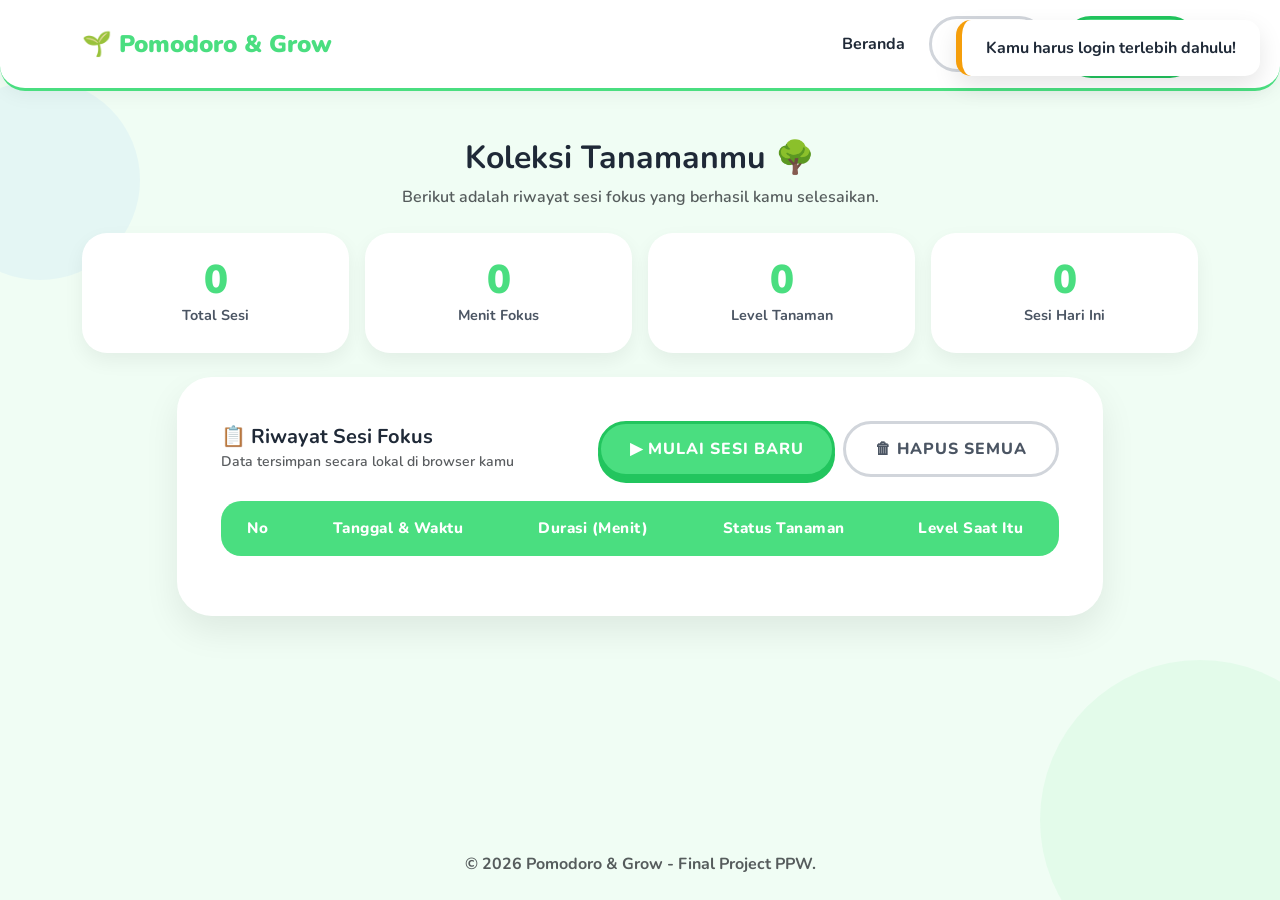
==== koleksi.html @ cd2aacfe "update terbaru project" ====
<!DOCTYPE html>
<html lang="id">
<head>
    <meta charset="UTF-8">
    <meta name="viewport" content="width=device-width, initial-scale=1.0">
    <title>Koleksi Saya - Pomodoro & Grow</title>
    <!-- Framework Bootstrap 5 -->
    <link href="https://cdn.jsdelivr.net/npm/bootstrap@5.3.0/dist/css/bootstrap.min.css" rel="stylesheet">
    <!-- Google Fonts: Nunito -->
    <link href="https://fonts.googleapis.com/css2?family=Nunito:wght@400;600;800;900&display=swap" rel="stylesheet">

    <style>
        /* =========================================
           CSS EKSTERNAL KUSTOM (TEMA PLAYFUL UI)
           ========================================= */
        :root {
            --bg-color: #F0FDF4;
            --primary-playful: #4ADE80;
            --secondary-playful: #FBBF24;
            --accent-playful: #60A5FA;
            --text-dark: #1F2937;
            --text-light: #4B5563;
        }

        body {
            font-family: 'Nunito', sans-serif;
            background-color: var(--bg-color);
            color: var(--text-dark);
            min-height: 100vh;
            display: flex;
            flex-direction: column;
            overflow-x: hidden;
        }

        /* Navbar */
        .navbar-playful {
            background-color: white !important;
            box-shadow: 0 4px 20px rgba(0,0,0,0.05);
            border-bottom: 3px solid var(--primary-playful);
            padding: 1rem 2rem;
            border-radius: 0 0 25px 25px;
        }
        .navbar-brand {
            font-weight: 900;
            color: var(--primary-playful) !important;
            font-size: 1.5rem;
        }
        .nav-link {
            font-weight: 700;
            color: var(--text-dark) !important;
        }

        /* Card Playful */
        .playful-card {
            background: white;
            border-radius: 35px;
            box-shadow: 0 15px 35px rgba(0,0,0,0.08);
            border: 4px solid white;
            transition: transform 0.3s ease, box-shadow 0.3s ease;
            padding: 2.5rem;
        }

        /* Tombol Playful */
        .btn-primary-play {
            background-color: var(--primary-playful);
            color: white;
            border: 3px solid #22c55e;
            box-shadow: 0 6px 0 #22c55e;
            border-radius: 50px;
            font-weight: 800;
            padding: 0.8rem 1.8rem;
            text-transform: uppercase;
            letter-spacing: 1px;
            transition: all 0.3s cubic-bezier(0.68, -0.55, 0.265, 1.55);
        }
        .btn-primary-play:hover {
            transform: translateY(-6px) scale(1.05);
            box-shadow: 0 2px 0 #22c55e;
            color: white;
        }
        .btn-outline-play {
            background-color: transparent;
            color: var(--text-light);
            border: 3px solid #D1D5DB;
            border-radius: 50px;
            font-weight: 800;
            padding: 0.8rem 1.8rem;
            text-transform: uppercase;
            letter-spacing: 1px;
            transition: all 0.3s cubic-bezier(0.68, -0.55, 0.265, 1.55);
        }
        .btn-outline-play:hover {
            border-color: #9CA3AF;
            transform: scale(1.05);
        }

        .text-pastel-green { color: var(--primary-playful); }

        /* Tabel Playful */
        .table-playful {
            background-color: white;
            border-radius: 20px;
            overflow: hidden;
        }
        .table-playful thead th {
            background-color: var(--primary-playful);
            color: white;
            border: none;
            padding: 1rem 1.2rem;
            font-weight: 800;
            font-size: 0.95rem;
            letter-spacing: 0.5px;
        }
        .table-playful tbody td {
            padding: 0.9rem 1.2rem;
            vertical-align: middle;
            border-bottom: 2px solid var(--bg-color);
            font-weight: 600;
        }
        .table-playful tbody tr:last-child td {
            border-bottom: none;
        }
        .table-playful tbody tr:hover {
            background-color: #F0FDF4;
        }

        /* Kartu Statistik */
        .stat-card {
            background: white;
            border-radius: 25px;
            padding: 1.5rem;
            text-align: center;
            box-shadow: 0 8px 20px rgba(0,0,0,0.06);
            border: 3px solid transparent;
            transition: all 0.3s ease;
        }
        .stat-card:hover {
            transform: translateY(-4px);
            border-color: var(--primary-playful);
        }
        .stat-number {
            font-size: 2.5rem;
            font-weight: 900;
            color: var(--primary-playful);
            line-height: 1;
        }
        .stat-label {
            font-weight: 700;
            color: var(--text-light);
            font-size: 0.9rem;
            margin-top: 0.3rem;
        }

        /* Badge Status */
        .badge-berhasil {
            background-color: #DCFCE7;
            color: #15803D;
            border-radius: 50px;
            padding: 0.4rem 1rem;
            font-weight: 800;
            font-size: 0.85rem;
        }

        /* Empty State */
        .empty-state {
            padding: 3rem 1rem;
        }

        /* Toast Notifikasi */
        #toast-container {
            position: fixed; top: 20px; right: 20px; z-index: 9999;
        }
        .playful-toast {
            background: white;
            border-radius: 15px;
            padding: 1rem 1.5rem;
            box-shadow: 0 10px 25px rgba(0,0,0,0.1);
            border-left: 6px solid var(--primary-playful);
            font-weight: 700;
            margin-bottom: 10px;
            display: none;
            min-width: 260px;
        }

        /* Dekorasi background */
        .bg-decor {
            position: fixed;
            border-radius: 50%;
            opacity: 0.08;
            z-index: 0;
            pointer-events: none;
        }
        .bg-decor-1 {
            width: 320px; height: 320px;
            background: var(--primary-playful);
            bottom: -80px; right: -80px;
        }
        .bg-decor-2 {
            width: 200px; height: 200px;
            background: var(--accent-playful);
            top: 80px; left: -60px;
        }

        /* Animasi fade-in baris tabel */
        @keyframes fadeInRow {
            from { opacity: 0; transform: translateY(10px); }
            to   { opacity: 1; transform: translateY(0); }
        }
        .fade-in-row {
            animation: fadeInRow 0.4s ease forwards;
        }
    </style>
</head>
<body>

    <!-- Dekorasi Background -->
    <div class="bg-decor bg-decor-1"></div>
    <div class="bg-decor bg-decor-2"></div>

    <!-- ================= NAVBAR ================= -->
    <nav class="navbar navbar-expand-lg navbar-light navbar-playful mb-4">
        <div class="container">
            <a class="navbar-brand" href="index.html">🌱 Pomodoro & Grow</a>
            <button class="navbar-toggler border-0" type="button" data-bs-toggle="collapse" data-bs-target="#navbarNav" aria-controls="navbarNav" aria-expanded="false" aria-label="Toggle navigation">
                <span class="navbar-toggler-icon"></span>
            </button>
            <div class="collapse navbar-collapse justify-content-end" id="navbarNav">
                <ul class="navbar-nav align-items-center gap-3">
                    <li class="nav-item">
                        <a class="nav-link fw-bold" href="index.html">Beranda</a>
                    </li>
                    <li class="nav-item auth-required d-none">
                        <a class="nav-link fw-bold" href="timer.html">Mulai Fokus</a>
                    </li>
                    <li class="nav-item auth-required d-none">
                        <a class="nav-link fw-bold" href="koleksi.html">Koleksi Saya</a>
                    </li>
                    <li class="nav-item no-auth">
                        <a href="login.html" class="btn btn-outline-play px-4">Masuk</a>
                    </li>
                    <li class="nav-item no-auth">
                        <a href="register.html" class="btn btn-primary-play">Daftar</a>
                    </li>
                    <li class="nav-item auth-required d-none">
                        <button class="btn btn-outline-danger rounded-pill fw-bold" onclick="logout()">Keluar</button>
                    </li>
                </ul>
            </div>
        </div>
    </nav>

    <!-- Toast Notifikasi -->
    <div id="toast-container">
        <div id="app-toast" class="playful-toast">Pesan di sini</div>
    </div>

    <!-- ================= KONTEN UTAMA ================= -->
    <main class="container flex-grow-1 py-4" style="position: relative; z-index: 1;">

        <!-- Header Halaman -->
        <div class="text-center mb-4">
            <h2 class="fw-bold">Koleksi Tanamanmu 🌳</h2>
            <p class="text-muted fw-semibold">Berikut adalah riwayat sesi fokus yang berhasil kamu selesaikan.</p>
        </div>

        <!-- Kartu Statistik Ringkasan -->
        <div class="row g-3 mb-4" id="stats-section">
            <div class="col-6 col-md-3">
                <div class="stat-card">
                    <div class="stat-number" id="stat-total">0</div>
                    <div class="stat-label">Total Sesi</div>
                </div>
            </div>
            <div class="col-6 col-md-3">
                <div class="stat-card">
                    <div class="stat-number" id="stat-minutes">0</div>
                    <div class="stat-label">Menit Fokus</div>
                </div>
            </div>
            <div class="col-6 col-md-3">
                <div class="stat-card">
                    <div class="stat-number" id="stat-level">0</div>
                    <div class="stat-label">Level Tanaman</div>
                </div>
            </div>
            <div class="col-6 col-md-3">
                <div class="stat-card">
                    <div class="stat-number" id="stat-today">0</div>
                    <div class="stat-label">Sesi Hari Ini</div>
                </div>
            </div>
        </div>

        <!-- Tabel Riwayat Sesi -->
        <div class="row justify-content-center">
            <div class="col-lg-10">
                <div class="playful-card">

                    <!-- Header Tabel + Tombol Aksi -->
                    <div class="d-flex justify-content-between align-items-center mb-4 flex-wrap gap-3">
                        <div>
                            <h5 class="fw-bold mb-0">📋 Riwayat Sesi Fokus</h5>
                            <small class="text-muted fw-semibold">Data tersimpan secara lokal di browser kamu</small>
                        </div>
                        <div class="d-flex gap-2">
                            <a href="timer.html" class="btn btn-primary-play">
                                ▶ Mulai Sesi Baru
                            </a>
                            <button class="btn btn-outline-play" onclick="confirmClearHistory()">
                                🗑 Hapus Semua
                            </button>
                        </div>
                    </div>

                    <!-- Elemen Wajib HTML: Table (Riwayat waktu, durasi, status) -->
                    <div class="table-responsive">
                        <table class="table table-hover table-playful text-center">
                            <thead>
                                <tr>
                                    <th scope="col">No</th>
                                    <th scope="col">Tanggal &amp; Waktu</th>
                                    <th scope="col">Durasi (Menit)</th>
                                    <th scope="col">Status Tanaman</th>
                                    <th scope="col">Level Saat Itu</th>
                                </tr>
                            </thead>
                            <tbody id="history-table-body">
                                <!-- Baris akan di-generate via JavaScript -->
                            </tbody>
                        </table>
                    </div>

                </div>
            </div>
        </div>

    </main>

    <!-- Footer -->
    <footer class="mt-auto py-4 text-center" style="position: relative; z-index: 1;">
        <p class="fw-bold text-muted mb-0">© 2026 Pomodoro & Grow - Final Project PPW.</p>
    </footer>

    <!-- Bootstrap JS -->
    <script src="https://cdn.jsdelivr.net/npm/bootstrap@5.3.0/dist/js/bootstrap.bundle.min.js"></script>

    <script>
        /* =========================================
           BLOK 2: PROTEKSI HALAMAN & SESI
           Jika user belum login, redirect ke login.html
           ========================================= */
        function checkAuth() {
            const activeUser = JSON.parse(localStorage.getItem('activeUser'));
            if (!activeUser) {
                showToast('Kamu harus login terlebih dahulu!', '#F59E0B');
                setTimeout(() => { window.location.href = 'login.html'; }, 1500);
                return null;
            }
            return activeUser;
        }

        function updateNavbar() {
            const activeUser = JSON.parse(localStorage.getItem('activeUser'));
            if (activeUser) {
                document.querySelectorAll('.no-auth').forEach(el => el.classList.add('d-none'));
                document.querySelectorAll('.auth-required').forEach(el => el.classList.remove('d-none'));
            } else {
                document.querySelectorAll('.no-auth').forEach(el => el.classList.remove('d-none'));
                document.querySelectorAll('.auth-required').forEach(el => el.classList.add('d-none'));
            }
        }

        function logout() {
            localStorage.removeItem('activeUser');
            showToast('Berhasil keluar.');
            setTimeout(() => { window.location.href = 'index.html'; }, 1500);
        }

        function showToast(message, color = 'var(--primary-playful)') {
            const toast = document.getElementById('app-toast');
            toast.textContent = message;
            toast.style.borderLeftColor = color;
            toast.style.display = 'block';
            setTimeout(() => { toast.style.display = 'none'; }, 3500);
        }

        /* =========================================
           RENDER TABEL RIWAYAT SESI
           Mengambil data dari localStorage dan
           menampilkannya ke dalam elemen <table>
           ========================================= */
        function renderHistoryTable() {
            const activeUser = JSON.parse(localStorage.getItem('activeUser'));
            const historyBody = document.getElementById('history-table-body');
            if (!activeUser) return;

            let history = JSON.parse(localStorage.getItem(`history_${activeUser.email}`)) || [];

            // Tampilkan empty state jika belum ada riwayat
            if (history.length === 0) {
                historyBody.innerHTML = `
                    <tr>
                        <td colspan="5">
                            <div class="empty-state">
                                <div class="fs-1 mb-3">🪴</div>
                                <p class="fw-bold text-muted fs-5 mb-2">Belum ada tanaman yang ditanam.</p>
                                <p class="text-muted">Selesaikan sesi fokus pertamamu untuk mulai mengisi koleksi!</p>
                                <a href="timer.html" class="btn btn-primary-play mt-2">Mulai Sesi Pertama</a>
                            </div>
                        </td>
                    </tr>`;
                return;
            }

            // Generate baris tabel dari data riwayat (terbaru di atas)
            historyBody.innerHTML = '';
            const reversed = [...history].reverse();

            reversed.forEach((record, index) => {
                // Tentukan label level berdasarkan nomor urut sesi (dari data asli)
                const sessionNumber = history.length - index;
                const levelLabel    = getLevelLabel(sessionNumber);

                const tr = document.createElement('tr');
                tr.classList.add('fade-in-row');
                tr.style.animationDelay = `${index * 0.05}s`;
                tr.innerHTML = `
                    <td class="fw-bold text-muted">${index + 1}</td>
                    <td>${record.date}</td>
                    <td>
                        <span class="badge bg-light text-dark border fw-bold px-3 py-2">
                            ⏱ ${record.duration} Menit
                        </span>
                    </td>
                    <td>
                        <span class="badge-berhasil">
                            ${record.status} 🌱
                        </span>
                    </td>
                    <td>
                        <span class="fw-bold text-pastel-green">${levelLabel}</span>
                    </td>
                `;
                historyBody.appendChild(tr);
            });
        }

        /* --- Tentukan label level berdasarkan jumlah sesi saat itu --- */
        function getLevelLabel(sessionCount) {
            if (sessionCount === 0)                          return 'Level 0 🪴';
            if (sessionCount === 1)                          return 'Level 1 🌰';
            if (sessionCount >= 2 && sessionCount <= 3)      return 'Level 2 🌿';
            return 'Level 3 🌳';
        }

        /* =========================================
           UPDATE KARTU STATISTIK RINGKASAN
           ========================================= */
        function updateStats() {
            const activeUser = JSON.parse(localStorage.getItem('activeUser'));
            if (!activeUser) return;

            const history = JSON.parse(localStorage.getItem(`history_${activeUser.email}`)) || [];
            const today   = new Date().toLocaleDateString('id-ID');

            // Hitung sesi hari ini
            const todayCount = history.filter(r => r.date.startsWith(today)).length;

            // Hitung level tanaman saat ini
            const sessions = activeUser.completedSessions;
            let level = 0;
            if (sessions === 1)               level = 1;
            else if (sessions >= 2 && sessions <= 3) level = 2;
            else if (sessions >= 4)           level = 3;

            document.getElementById('stat-total').textContent   = history.length;
            document.getElementById('stat-minutes').textContent = history.length * 25;
            document.getElementById('stat-level').textContent   = level;
            document.getElementById('stat-today').textContent   = todayCount;
        }

        /* =========================================
           HAPUS SEMUA RIWAYAT
           ========================================= */
        function confirmClearHistory() {
            const activeUser = JSON.parse(localStorage.getItem('activeUser'));
            if (!activeUser) return;

            const history = JSON.parse(localStorage.getItem(`history_${activeUser.email}`)) || [];
            if (history.length === 0) {
                showToast('Tidak ada riwayat untuk dihapus.', '#F59E0B');
                return;
            }

            // Konfirmasi sebelum menghapus
            if (confirm('Yakin ingin menghapus semua riwayat sesi? Tindakan ini tidak bisa dibatalkan.')) {
                localStorage.removeItem(`history_${activeUser.email}`);

                // Reset completedSessions di user aktif dan database
                activeUser.completedSessions = 0;
                localStorage.setItem('activeUser', JSON.stringify(activeUser));

                let users = JSON.parse(localStorage.getItem('pomodoroUsers')) || [];
                const idx = users.findIndex(u => u.email === activeUser.email);
                if (idx !== -1) {
                    users[idx].completedSessions = 0;
                    localStorage.setItem('pomodoroUsers', JSON.stringify(users));
                }

                showToast('Semua riwayat berhasil dihapus.');
                renderHistoryTable();
                updateStats();
            }
        }

        /* =========================================
           INISIALISASI HALAMAN
           ========================================= */
        window.onload = () => {
            // BLOK 2: Cek login, redirect jika belum
            const activeUser = checkAuth();
            if (!activeUser) return;

            updateNavbar();
            renderHistoryTable();
            updateStats();
        };
    </script>
</body>
</html>
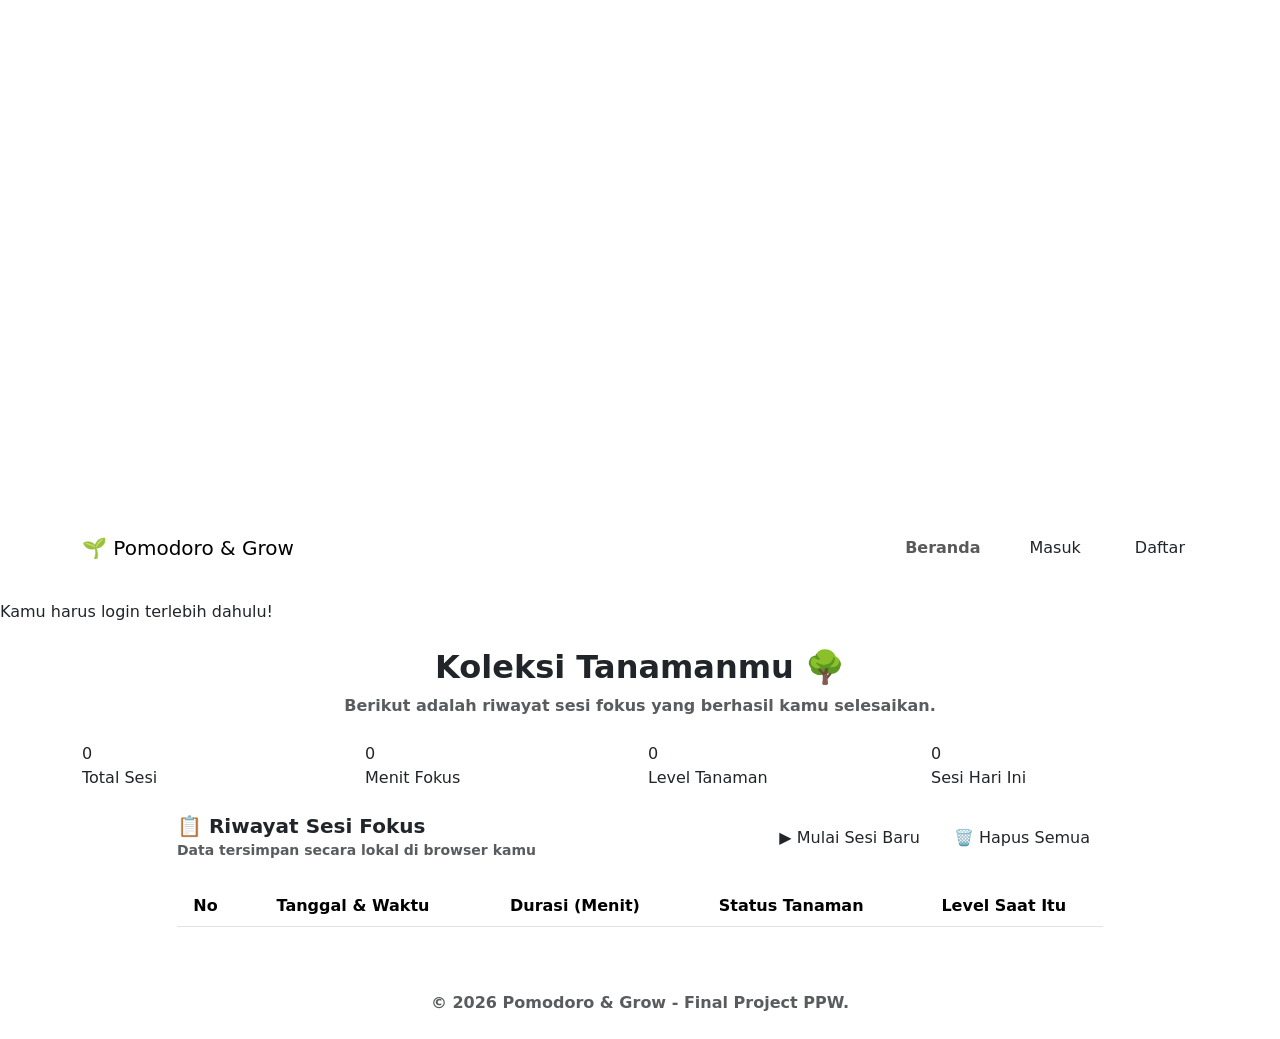
==== commit 8a264d87: "Membuat file css untuk general" ====
--- a/koleksi.html
+++ b/koleksi.html
@@ -8,206 +8,22 @@
     <link href="https://cdn.jsdelivr.net/npm/bootstrap@5.3.0/dist/css/bootstrap.min.css" rel="stylesheet">
     <!-- Google Fonts: Nunito -->
     <link href="https://fonts.googleapis.com/css2?family=Nunito:wght@400;600;800;900&display=swap" rel="stylesheet">
+    <!-- CSS Kustom Bersama -->
+    <link href="styles.css" rel="stylesheet">
 
     <style>
-        /* =========================================
-           CSS EKSTERNAL KUSTOM (TEMA PLAYFUL UI)
-           ========================================= */
-        :root {
-            --bg-color: #F0FDF4;
-            --primary-playful: #4ADE80;
-            --secondary-playful: #FBBF24;
-            --accent-playful: #60A5FA;
-            --text-dark: #1F2937;
-            --text-light: #4B5563;
-        }
-
-        body {
-            font-family: 'Nunito', sans-serif;
-            background-color: var(--bg-color);
-            color: var(--text-dark);
-            min-height: 100vh;
-            display: flex;
-            flex-direction: column;
-            overflow-x: hidden;
-        }
-
-        /* Navbar */
-        .navbar-playful {
-            background-color: white !important;
-            box-shadow: 0 4px 20px rgba(0,0,0,0.05);
-            border-bottom: 3px solid var(--primary-playful);
-            padding: 1rem 2rem;
-            border-radius: 0 0 25px 25px;
-        }
-        .navbar-brand {
-            font-weight: 900;
-            color: var(--primary-playful) !important;
-            font-size: 1.5rem;
-        }
-        .nav-link {
-            font-weight: 700;
-            color: var(--text-dark) !important;
-        }
-
-        /* Card Playful */
-        .playful-card {
-            background: white;
-            border-radius: 35px;
-            box-shadow: 0 15px 35px rgba(0,0,0,0.08);
-            border: 4px solid white;
-            transition: transform 0.3s ease, box-shadow 0.3s ease;
-            padding: 2.5rem;
-        }
-
-        /* Tombol Playful */
-        .btn-primary-play {
-            background-color: var(--primary-playful);
-            color: white;
-            border: 3px solid #22c55e;
-            box-shadow: 0 6px 0 #22c55e;
-            border-radius: 50px;
-            font-weight: 800;
-            padding: 0.8rem 1.8rem;
-            text-transform: uppercase;
-            letter-spacing: 1px;
-            transition: all 0.3s cubic-bezier(0.68, -0.55, 0.265, 1.55);
-        }
-        .btn-primary-play:hover {
-            transform: translateY(-6px) scale(1.05);
-            box-shadow: 0 2px 0 #22c55e;
-            color: white;
-        }
-        .btn-outline-play {
-            background-color: transparent;
-            color: var(--text-light);
-            border: 3px solid #D1D5DB;
-            border-radius: 50px;
-            font-weight: 800;
-            padding: 0.8rem 1.8rem;
-            text-transform: uppercase;
-            letter-spacing: 1px;
-            transition: all 0.3s cubic-bezier(0.68, -0.55, 0.265, 1.55);
-        }
-        .btn-outline-play:hover {
-            border-color: #9CA3AF;
-            transform: scale(1.05);
-        }
-
-        .text-pastel-green { color: var(--primary-playful); }
-
-        /* Tabel Playful */
-        .table-playful {
-            background-color: white;
-            border-radius: 20px;
-            overflow: hidden;
-        }
-        .table-playful thead th {
-            background-color: var(--primary-playful);
-            color: white;
-            border: none;
-            padding: 1rem 1.2rem;
-            font-weight: 800;
-            font-size: 0.95rem;
-            letter-spacing: 0.5px;
-        }
-        .table-playful tbody td {
-            padding: 0.9rem 1.2rem;
-            vertical-align: middle;
-            border-bottom: 2px solid var(--bg-color);
-            font-weight: 600;
-        }
-        .table-playful tbody tr:last-child td {
-            border-bottom: none;
-        }
-        .table-playful tbody tr:hover {
-            background-color: #F0FDF4;
-        }
-
-        /* Kartu Statistik */
-        .stat-card {
-            background: white;
-            border-radius: 25px;
-            padding: 1.5rem;
-            text-align: center;
-            box-shadow: 0 8px 20px rgba(0,0,0,0.06);
-            border: 3px solid transparent;
-            transition: all 0.3s ease;
-        }
-        .stat-card:hover {
-            transform: translateY(-4px);
-            border-color: var(--primary-playful);
-        }
-        .stat-number {
-            font-size: 2.5rem;
-            font-weight: 900;
-            color: var(--primary-playful);
-            line-height: 1;
-        }
-        .stat-label {
-            font-weight: 700;
-            color: var(--text-light);
-            font-size: 0.9rem;
-            margin-top: 0.3rem;
-        }
-
-        /* Badge Status */
-        .badge-berhasil {
-            background-color: #DCFCE7;
-            color: #15803D;
-            border-radius: 50px;
-            padding: 0.4rem 1rem;
-            font-weight: 800;
-            font-size: 0.85rem;
-        }
-
-        /* Empty State */
-        .empty-state {
-            padding: 3rem 1rem;
-        }
-
-        /* Toast Notifikasi */
-        #toast-container {
-            position: fixed; top: 20px; right: 20px; z-index: 9999;
-        }
-        .playful-toast {
-            background: white;
-            border-radius: 15px;
-            padding: 1rem 1.5rem;
-            box-shadow: 0 10px 25px rgba(0,0,0,0.1);
-            border-left: 6px solid var(--primary-playful);
-            font-weight: 700;
-            margin-bottom: 10px;
-            display: none;
-            min-width: 260px;
-        }
-
-        /* Dekorasi background */
-        .bg-decor {
-            position: fixed;
-            border-radius: 50%;
-            opacity: 0.08;
-            z-index: 0;
-            pointer-events: none;
-        }
+        /* CSS khusus halaman koleksi: posisi & warna dekorasi background */
         .bg-decor-1 {
             width: 320px; height: 320px;
             background: var(--primary-playful);
+            opacity: 0.08;
             bottom: -80px; right: -80px;
         }
         .bg-decor-2 {
             width: 200px; height: 200px;
             background: var(--accent-playful);
+            opacity: 0.08;
             top: 80px; left: -60px;
-        }
-
-        /* Animasi fade-in baris tabel */
-        @keyframes fadeInRow {
-            from { opacity: 0; transform: translateY(10px); }
-            to   { opacity: 1; transform: translateY(0); }
-        }
-        .fade-in-row {
-            animation: fadeInRow 0.4s ease forwards;
         }
     </style>
 </head>
@@ -257,14 +73,13 @@
     <!-- ================= KONTEN UTAMA ================= -->
     <main class="container flex-grow-1 py-4" style="position: relative; z-index: 1;">
 
-        <!-- Header Halaman -->
         <div class="text-center mb-4">
             <h2 class="fw-bold">Koleksi Tanamanmu 🌳</h2>
             <p class="text-muted fw-semibold">Berikut adalah riwayat sesi fokus yang berhasil kamu selesaikan.</p>
         </div>
 
         <!-- Kartu Statistik Ringkasan -->
-        <div class="row g-3 mb-4" id="stats-section">
+        <div class="row g-3 mb-4">
             <div class="col-6 col-md-3">
                 <div class="stat-card">
                     <div class="stat-number" id="stat-total">0</div>
@@ -295,20 +110,14 @@
         <div class="row justify-content-center">
             <div class="col-lg-10">
                 <div class="playful-card">
-
-                    <!-- Header Tabel + Tombol Aksi -->
                     <div class="d-flex justify-content-between align-items-center mb-4 flex-wrap gap-3">
                         <div>
                             <h5 class="fw-bold mb-0">📋 Riwayat Sesi Fokus</h5>
                             <small class="text-muted fw-semibold">Data tersimpan secara lokal di browser kamu</small>
                         </div>
                         <div class="d-flex gap-2">
-                            <a href="timer.html" class="btn btn-primary-play">
-                                ▶ Mulai Sesi Baru
-                            </a>
-                            <button class="btn btn-outline-play" onclick="confirmClearHistory()">
-                                🗑 Hapus Semua
-                            </button>
+                            <a href="timer.html" class="btn btn-primary-play">▶ Mulai Sesi Baru</a>
+                            <button class="btn btn-outline-play" onclick="confirmClearHistory()">🗑 Hapus Semua</button>
                         </div>
                     </div>
 
@@ -325,11 +134,10 @@
                                 </tr>
                             </thead>
                             <tbody id="history-table-body">
-                                <!-- Baris akan di-generate via JavaScript -->
+                                <!-- Di-generate via JavaScript -->
                             </tbody>
                         </table>
                     </div>
-
                 </div>
             </div>
         </div>
@@ -347,7 +155,6 @@
     <script>
         /* =========================================
            BLOK 2: PROTEKSI HALAMAN & SESI
-           Jika user belum login, redirect ke login.html
            ========================================= */
         function checkAuth() {
             const activeUser = JSON.parse(localStorage.getItem('activeUser'));
@@ -386,92 +193,70 @@
 
         /* =========================================
            RENDER TABEL RIWAYAT SESI
-           Mengambil data dari localStorage dan
-           menampilkannya ke dalam elemen <table>
            ========================================= */
         function renderHistoryTable() {
-            const activeUser = JSON.parse(localStorage.getItem('activeUser'));
+            const activeUser  = JSON.parse(localStorage.getItem('activeUser'));
             const historyBody = document.getElementById('history-table-body');
             if (!activeUser) return;
 
             let history = JSON.parse(localStorage.getItem(`history_${activeUser.email}`)) || [];
 
-            // Tampilkan empty state jika belum ada riwayat
             if (history.length === 0) {
                 historyBody.innerHTML = `
-                    <tr>
-                        <td colspan="5">
-                            <div class="empty-state">
-                                <div class="fs-1 mb-3">🪴</div>
-                                <p class="fw-bold text-muted fs-5 mb-2">Belum ada tanaman yang ditanam.</p>
-                                <p class="text-muted">Selesaikan sesi fokus pertamamu untuk mulai mengisi koleksi!</p>
-                                <a href="timer.html" class="btn btn-primary-play mt-2">Mulai Sesi Pertama</a>
-                            </div>
-                        </td>
-                    </tr>`;
+                    <tr><td colspan="5">
+                        <div class="empty-state">
+                            <div class="fs-1 mb-3">🪴</div>
+                            <p class="fw-bold text-muted fs-5 mb-2">Belum ada tanaman yang ditanam.</p>
+                            <p class="text-muted">Selesaikan sesi fokus pertamamu untuk mulai mengisi koleksi!</p>
+                            <a href="timer.html" class="btn btn-primary-play mt-2">Mulai Sesi Pertama</a>
+                        </div>
+                    </td></tr>`;
                 return;
             }
 
-            // Generate baris tabel dari data riwayat (terbaru di atas)
             historyBody.innerHTML = '';
             const reversed = [...history].reverse();
 
             reversed.forEach((record, index) => {
-                // Tentukan label level berdasarkan nomor urut sesi (dari data asli)
                 const sessionNumber = history.length - index;
                 const levelLabel    = getLevelLabel(sessionNumber);
-
                 const tr = document.createElement('tr');
                 tr.classList.add('fade-in-row');
                 tr.style.animationDelay = `${index * 0.05}s`;
                 tr.innerHTML = `
                     <td class="fw-bold text-muted">${index + 1}</td>
                     <td>${record.date}</td>
-                    <td>
-                        <span class="badge bg-light text-dark border fw-bold px-3 py-2">
-                            ⏱ ${record.duration} Menit
-                        </span>
-                    </td>
-                    <td>
-                        <span class="badge-berhasil">
-                            ${record.status} 🌱
-                        </span>
-                    </td>
-                    <td>
-                        <span class="fw-bold text-pastel-green">${levelLabel}</span>
-                    </td>
+                    <td><span class="badge bg-light text-dark border fw-bold px-3 py-2">⏱ ${record.duration} Menit</span></td>
+                    <td><span class="badge-berhasil">${record.status} 🌱</span></td>
+                    <td><span class="fw-bold text-pastel-green">${levelLabel}</span></td>
                 `;
                 historyBody.appendChild(tr);
             });
         }
 
-        /* --- Tentukan label level berdasarkan jumlah sesi saat itu --- */
         function getLevelLabel(sessionCount) {
-            if (sessionCount === 0)                          return 'Level 0 🪴';
-            if (sessionCount === 1)                          return 'Level 1 🌰';
-            if (sessionCount >= 2 && sessionCount <= 3)      return 'Level 2 🌿';
+            if (sessionCount === 0)                      return 'Level 0 🪴';
+            if (sessionCount === 1)                      return 'Level 1 🌰';
+            if (sessionCount >= 2 && sessionCount <= 3)  return 'Level 2 🌿';
             return 'Level 3 🌳';
         }
 
         /* =========================================
-           UPDATE KARTU STATISTIK RINGKASAN
+           UPDATE KARTU STATISTIK
            ========================================= */
         function updateStats() {
             const activeUser = JSON.parse(localStorage.getItem('activeUser'));
             if (!activeUser) return;
 
-            const history = JSON.parse(localStorage.getItem(`history_${activeUser.email}`)) || [];
-            const today   = new Date().toLocaleDateString('id-ID');
-
-            // Hitung sesi hari ini
+            const history    = JSON.parse(localStorage.getItem(`history_${activeUser.email}`)) || [];
+            const today      = new Date().toLocaleDateString('id-ID');
             const todayCount = history.filter(r => r.date.startsWith(today)).length;
 
-            // Hitung level tanaman saat ini
             const sessions = activeUser.completedSessions;
             let level = 0;
-            if (sessions === 1)               level = 1;
+            if (sessions === 1)                      level = 1;
             else if (sessions >= 2 && sessions <= 3) level = 2;
-            else if (sessions >= 4)           level = 3;
+            else if (sessions >= 4)                  level = 3;
 
             document.getElementById('stat-total').textContent   = history.length;
             document.getElementById('stat-minutes').textContent = history.length * 25;
@@ -492,11 +277,8 @@
                 return;
             }
 
-            // Konfirmasi sebelum menghapus
             if (confirm('Yakin ingin menghapus semua riwayat sesi? Tindakan ini tidak bisa dibatalkan.')) {
                 localStorage.removeItem(`history_${activeUser.email}`);
-
-                // Reset completedSessions di user aktif dan database
                 activeUser.completedSessions = 0;
                 localStorage.setItem('activeUser', JSON.stringify(activeUser));
 
@@ -517,10 +299,8 @@
            INISIALISASI HALAMAN
            ========================================= */
         window.onload = () => {
-            // BLOK 2: Cek login, redirect jika belum
             const activeUser = checkAuth();
             if (!activeUser) return;
-
             updateNavbar();
             renderHistoryTable();
             updateStats();
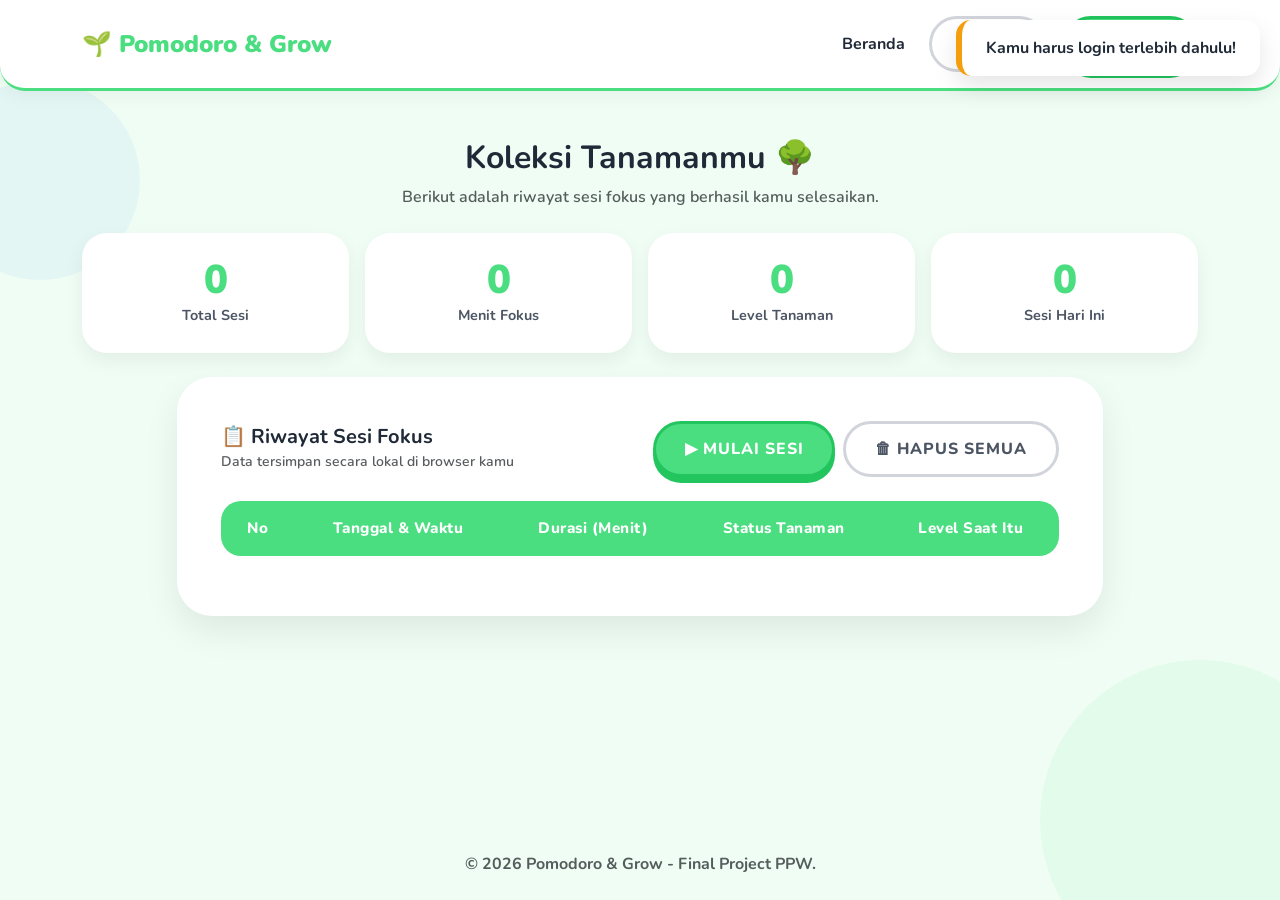
==== commit 309047d1: "Update tampilan ilustarasi tanaman dan sync bagian koleksi" ====
--- a/koleksi.html
+++ b/koleksi.html
@@ -116,7 +116,7 @@
                             <small class="text-muted fw-semibold">Data tersimpan secara lokal di browser kamu</small>
                         </div>
                         <div class="d-flex gap-2">
-                            <a href="timer.html" class="btn btn-primary-play">▶ Mulai Sesi Baru</a>
+                            <a href="timer.html" class="btn btn-primary-play">▶ Mulai Sesi</a>
                             <button class="btn btn-outline-play" onclick="confirmClearHistory()">🗑 Hapus Semua</button>
                         </div>
                     </div>
@@ -234,12 +234,17 @@
             });
         }
 
+
         function getLevelLabel(sessionCount) {
             if (sessionCount === 0)                      return 'Level 0 🪴';
             if (sessionCount === 1)                      return 'Level 1 🌰';
-            if (sessionCount >= 2 && sessionCount <= 3)  return 'Level 2 🌿';
-            return 'Level 3 🌳';
-        }
+            if (sessionCount === 2)                      return 'Level 2 🍀';
+            if (sessionCount === 3)                      return 'Level 3 🌿';
+            if (sessionCount >= 4 && sessionCount <= 5)  return 'Level 4 🌳';
+            return 'Level 5 🌲';
+        }
+
+
 
         /* =========================================
            UPDATE KARTU STATISTIK
@@ -255,8 +260,11 @@
             const sessions = activeUser.completedSessions;
             let level = 0;
             if (sessions === 1)                      level = 1;
-            else if (sessions >= 2 && sessions <= 3) level = 2;
-            else if (sessions >= 4)                  level = 3;
+            else if (sessions === 2)                 level = 2;
+            else if (sessions === 3)                 level = 3;
+            else if (sessions === 4)                 level = 4;
+            else if (sessions >= 5)                 level = 5;
+
 
             document.getElementById('stat-total').textContent   = history.length;
             document.getElementById('stat-minutes').textContent = history.length * 25;
--- a/styles.css
+++ b/styles.css
@@ -0,0 +1,375 @@
+/* =================================================================
+   STYLES.CSS — Pomodoro & Grow
+   CSS Bersama untuk semua halaman (index, register, login,
+   timer, koleksi). Dipisahkan dari inline <style> agar tidak
+   ada duplikasi kode antar file HTML.
+   ================================================================= */
+
+/* -----------------------------------------------------------------
+   1. VARIABEL & RESET DASAR
+   ----------------------------------------------------------------- */
+:root {
+    --bg-color: #F0FDF4;
+    --primary-playful: #4ADE80;
+    --secondary-playful: #FBBF24;
+    --accent-playful: #60A5FA;
+    --text-dark: #1F2937;
+    --text-light: #4B5563;
+}
+
+body {
+    font-family: 'Nunito', sans-serif;
+    background-color: var(--bg-color);
+    color: var(--text-dark);
+    min-height: 100vh;
+    display: flex;
+    flex-direction: column;
+    overflow-x: hidden;
+}
+
+/* -----------------------------------------------------------------
+   2. NAVBAR
+   ----------------------------------------------------------------- */
+.navbar-playful {
+    background-color: white !important;
+    box-shadow: 0 4px 20px rgba(0, 0, 0, 0.05);
+    border-bottom: 3px solid var(--primary-playful);
+    padding: 1rem 2rem;
+    border-radius: 0 0 25px 25px;
+}
+
+.navbar-brand {
+    font-weight: 900;
+    color: var(--primary-playful) !important;
+    font-size: 1.5rem;
+}
+
+.nav-link {
+    font-weight: 700;
+    color: var(--text-dark) !important;
+}
+
+/* -----------------------------------------------------------------
+   3. CARD PLAYFUL
+   ----------------------------------------------------------------- */
+.playful-card {
+    background: white;
+    border-radius: 35px;
+    box-shadow: 0 15px 35px rgba(0, 0, 0, 0.08);
+    border: 4px solid white;
+    transition: transform 0.3s ease, box-shadow 0.3s ease;
+    padding: 2.5rem;
+}
+
+.playful-card:hover {
+    transform: translateY(-5px);
+    box-shadow: 0 20px 40px rgba(74, 222, 128, 0.15);
+}
+
+/* -----------------------------------------------------------------
+   4. TOMBOL PLAYFUL
+   ----------------------------------------------------------------- */
+.btn-primary-play {
+    background-color: var(--primary-playful);
+    color: white;
+    border: 3px solid #22c55e;
+    box-shadow: 0 6px 0 #22c55e;
+    border-radius: 50px;
+    font-weight: 800;
+    padding: 0.8rem 1.8rem;
+    text-transform: uppercase;
+    letter-spacing: 1px;
+    transition: all 0.3s cubic-bezier(0.68, -0.55, 0.265, 1.55);
+    display: inline-block;
+    text-decoration: none;
+}
+
+.btn-primary-play:hover,
+.btn-primary-play:focus,
+.btn-primary-play:active {
+    transform: translateY(-6px) scale(1.05);
+    box-shadow: 0 2px 0 #22c55e;
+    color: white;
+    background-color: var(--primary-playful);
+    border-color: #22c55e;
+}
+
+.btn-secondary-play {
+    background-color: var(--secondary-playful);
+    color: var(--text-dark);
+    border: 3px solid #F59E0B;
+    box-shadow: 0 6px 0 #F59E0B;
+    border-radius: 50px;
+    font-weight: 800;
+    padding: 0.8rem 1.8rem;
+    text-transform: uppercase;
+    letter-spacing: 1px;
+    transition: all 0.3s cubic-bezier(0.68, -0.55, 0.265, 1.55);
+    display: inline-block;
+    text-decoration: none;
+}
+
+.btn-secondary-play:hover,
+.btn-secondary-play:focus,
+.btn-secondary-play:active {
+    transform: translateY(-6px) scale(1.05);
+    box-shadow: 0 2px 0 #F59E0B;
+    color: var(--text-dark);
+    background-color: var(--secondary-playful);
+    border-color: #F59E0B;
+}
+
+.btn-outline-play {
+    background-color: transparent;
+    color: var(--text-light);
+    border: 3px solid #D1D5DB;
+    border-radius: 50px;
+    font-weight: 800;
+    padding: 0.8rem 1.8rem;
+    text-transform: uppercase;
+    letter-spacing: 1px;
+    transition: all 0.3s cubic-bezier(0.68, -0.55, 0.265, 1.55);
+    display: inline-block;
+    text-decoration: none;
+}
+
+.btn-outline-play:hover {
+    border-color: #9CA3AF;
+    transform: scale(1.05);
+    color: var(--text-light);
+}
+
+/* -----------------------------------------------------------------
+   5. INPUT FORM PLAYFUL
+   ----------------------------------------------------------------- */
+.form-control-play {
+    border-radius: 20px;
+    padding: 1rem 1.5rem;
+    border: 3px solid #E5E7EB;
+    font-weight: 600;
+    background-color: #F9FAFB;
+    transition: all 0.3s ease;
+}
+
+.form-control-play:focus {
+    border-color: var(--accent-playful);
+    box-shadow: 0 0 0 0.25rem rgba(96, 165, 250, 0.25);
+    background-color: white;
+    outline: none;
+}
+
+/* -----------------------------------------------------------------
+   6. TIPOGRAFI UTILITAS
+   ----------------------------------------------------------------- */
+.text-hero {
+    font-weight: 900;
+    color: var(--text-dark);
+    line-height: 1.2;
+}
+
+.text-pastel-green {
+    color: var(--primary-playful);
+}
+
+/* -----------------------------------------------------------------
+   7. TOAST NOTIFIKASI
+   ----------------------------------------------------------------- */
+#toast-container {
+    position: fixed;
+    top: 20px;
+    right: 20px;
+    z-index: 9999;
+}
+
+.playful-toast {
+    background: white;
+    border-radius: 15px;
+    padding: 1rem 1.5rem;
+    box-shadow: 0 10px 25px rgba(0, 0, 0, 0.1);
+    border-left: 6px solid var(--primary-playful);
+    font-weight: 700;
+    margin-bottom: 10px;
+    display: none;
+    min-width: 260px;
+}
+
+/* -----------------------------------------------------------------
+   8. DEKORASI BACKGROUND (Lingkaran Pastel)
+   ----------------------------------------------------------------- */
+.bg-decor {
+    position: fixed;
+    border-radius: 50%;
+    z-index: 0;
+    pointer-events: none;
+}
+
+/* -----------------------------------------------------------------
+   9. ANIMASI
+   ----------------------------------------------------------------- */
+@keyframes popIn {
+    0%   { transform: scale(0.5); opacity: 0; }
+    80%  { transform: scale(1.1); }
+    100% { transform: scale(1);   opacity: 1; }
+}
+
+@keyframes bouncy {
+    0%, 100% { transform: translateY(0) scale(1); }
+    30%      { transform: translateY(-18px) scale(1.05); }
+    60%      { transform: translateY(-8px) scale(1.02); }
+}
+
+@keyframes fadeInRow {
+    from { opacity: 0; transform: translateY(10px); }
+    to   { opacity: 1; transform: translateY(0); }
+}
+
+.animate-pop    { animation: popIn 0.8s ease forwards; }
+.animate-bouncy { animation: bouncy 0.9s ease forwards; }
+.fade-in-row    { animation: fadeInRow 0.4s ease forwards; }
+
+/* -----------------------------------------------------------------
+   10. AREA VIDEO (index.html)
+   ----------------------------------------------------------------- */
+.video-container {
+    border-radius: 30px;
+    overflow: hidden;
+    box-shadow: 0 15px 30px rgba(0, 0, 0, 0.1);
+    border: 6px solid white;
+}
+
+/* -----------------------------------------------------------------
+   11. TIMER DISPLAY (timer.html)
+   ----------------------------------------------------------------- */
+.timer-display {
+    font-size: 5rem;
+    font-weight: 900;
+    color: var(--text-dark);
+    background: #F3F4F6;
+    border-radius: 30px;
+    padding: 1rem;
+    margin: 1.5rem 0;
+    border: 4px dashed #D1D5DB;
+    letter-spacing: 4px;
+    transition: all 0.3s ease;
+}
+
+.timer-display.running {
+    border-color: var(--primary-playful);
+    background: #f0fdf4;
+    color: #16a34a;
+}
+
+.timer-display.paused {
+    border-color: var(--secondary-playful);
+    background: #fffbeb;
+}
+
+/* Ilustrasi Tanaman */
+.plant-illustration {
+    width: 220px;
+    height: 220px;
+    margin: 0 auto;
+    overflow: visible;
+    transition: all 0.6s cubic-bezier(0.68, -0.55, 0.265, 1.55);
+}
+
+/* Level Badge */
+.level-badge {
+    display: inline-block;
+    background: linear-gradient(135deg, var(--primary-playful), #22c55e);
+    color: white;
+    border-radius: 50px;
+    padding: 0.4rem 1.2rem;
+    font-weight: 800;
+    font-size: 0.9rem;
+    letter-spacing: 1px;
+    margin-bottom: 0.5rem;
+}
+
+/* Info Sesi */
+.session-info {
+    background: #F9FAFB;
+    border-radius: 20px;
+    padding: 0.8rem 1.5rem;
+    margin-top: 1rem;
+    border: 2px solid #E5E7EB;
+}
+
+/* -----------------------------------------------------------------
+   12. TABEL PLAYFUL (koleksi.html)
+   ----------------------------------------------------------------- */
+.table-playful {
+    background-color: white;
+    border-radius: 20px;
+    overflow: hidden;
+}
+
+.table-playful thead th {
+    background-color: var(--primary-playful);
+    color: white;
+    border: none;
+    padding: 1rem 1.2rem;
+    font-weight: 800;
+    font-size: 0.95rem;
+    letter-spacing: 0.5px;
+}
+
+.table-playful tbody td {
+    padding: 0.9rem 1.2rem;
+    vertical-align: middle;
+    border-bottom: 2px solid var(--bg-color);
+    font-weight: 600;
+}
+
+.table-playful tbody tr:last-child td {
+    border-bottom: none;
+}
+
+.table-playful tbody tr:hover {
+    background-color: #F0FDF4;
+}
+
+/* Kartu Statistik */
+.stat-card {
+    background: white;
+    border-radius: 25px;
+    padding: 1.5rem;
+    text-align: center;
+    box-shadow: 0 8px 20px rgba(0, 0, 0, 0.06);
+    border: 3px solid transparent;
+    transition: all 0.3s ease;
+}
+
+.stat-card:hover {
+    transform: translateY(-4px);
+    border-color: var(--primary-playful);
+}
+
+.stat-number {
+    font-size: 2.5rem;
+    font-weight: 900;
+    color: var(--primary-playful);
+    line-height: 1;
+}
+
+.stat-label {
+    font-weight: 700;
+    color: var(--text-light);
+    font-size: 0.9rem;
+    margin-top: 0.3rem;
+}
+
+/* Badge Status Tabel */
+.badge-berhasil {
+    background-color: #DCFCE7;
+    color: #15803D;
+    border-radius: 50px;
+    padding: 0.4rem 1rem;
+    font-weight: 800;
+    font-size: 0.85rem;
+}
+
+/* Empty State Tabel */
+.empty-state {
+    padding: 3rem 1rem;
+}
